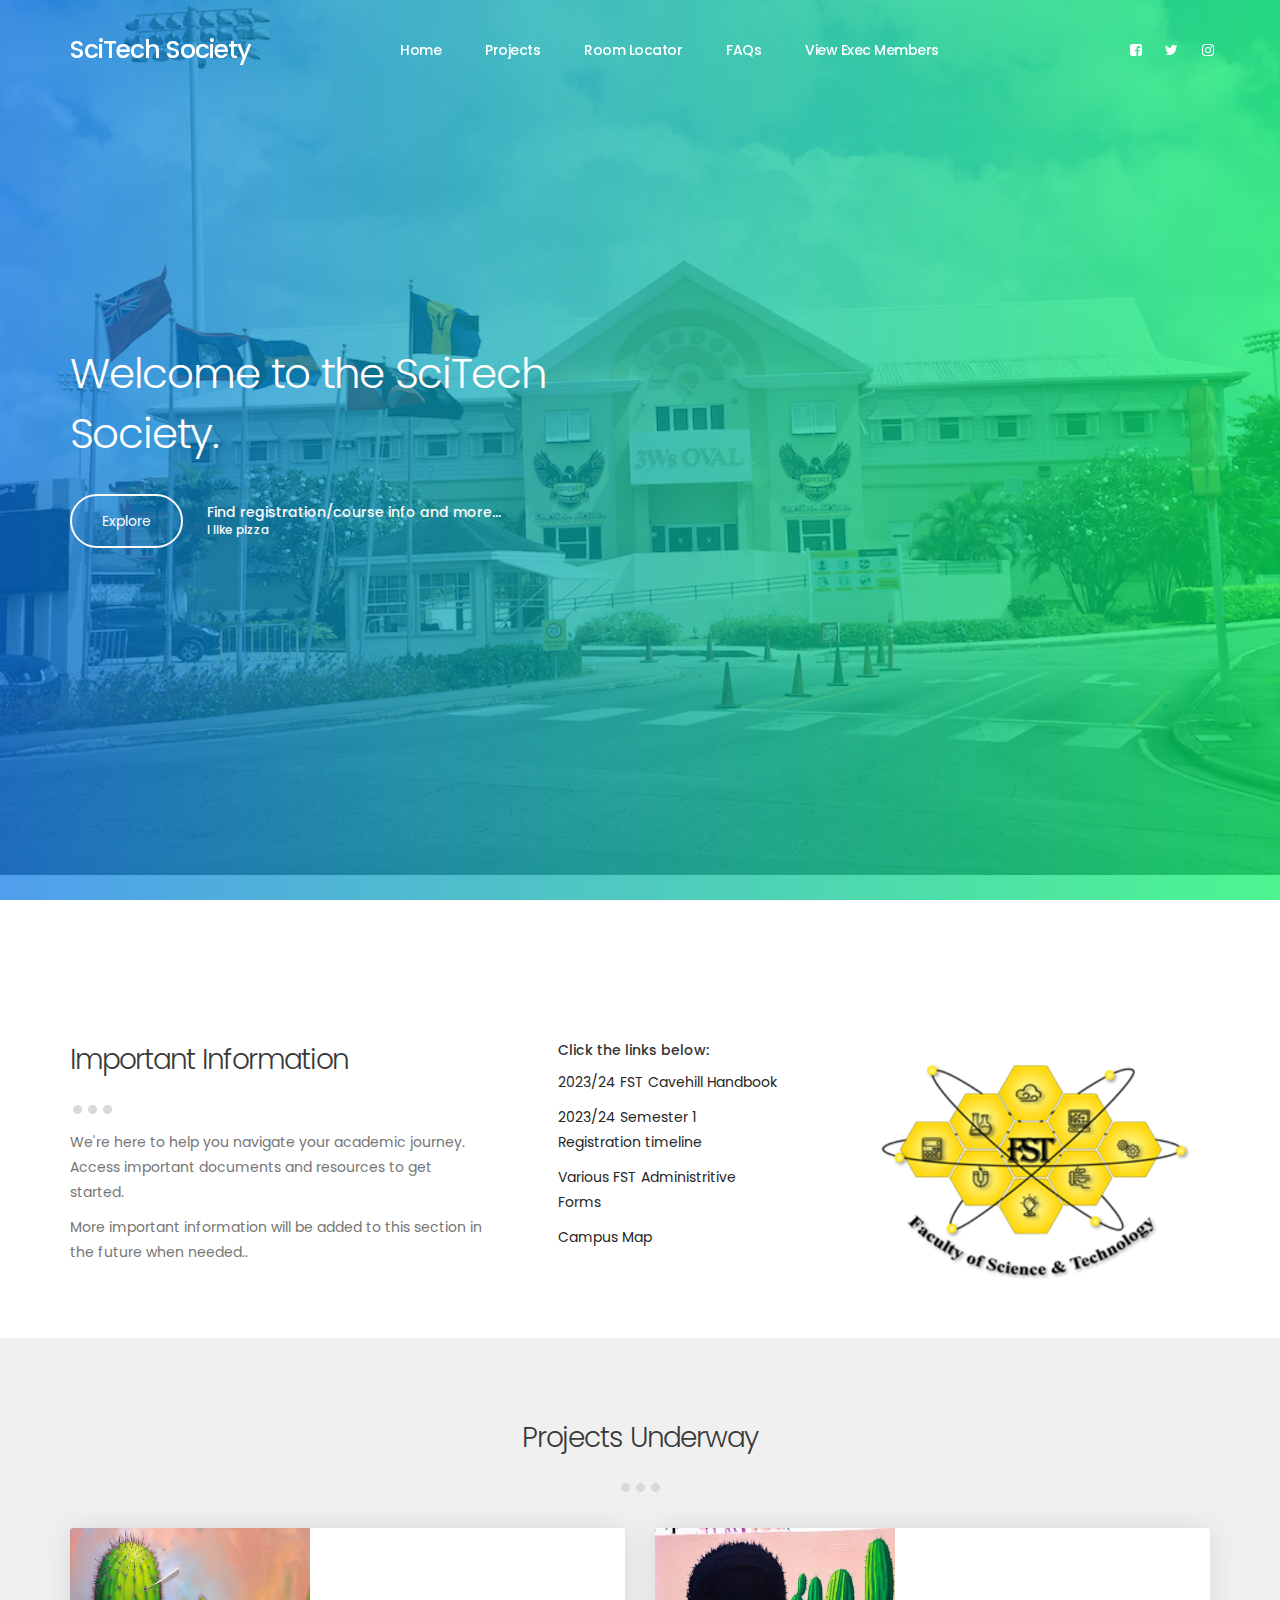
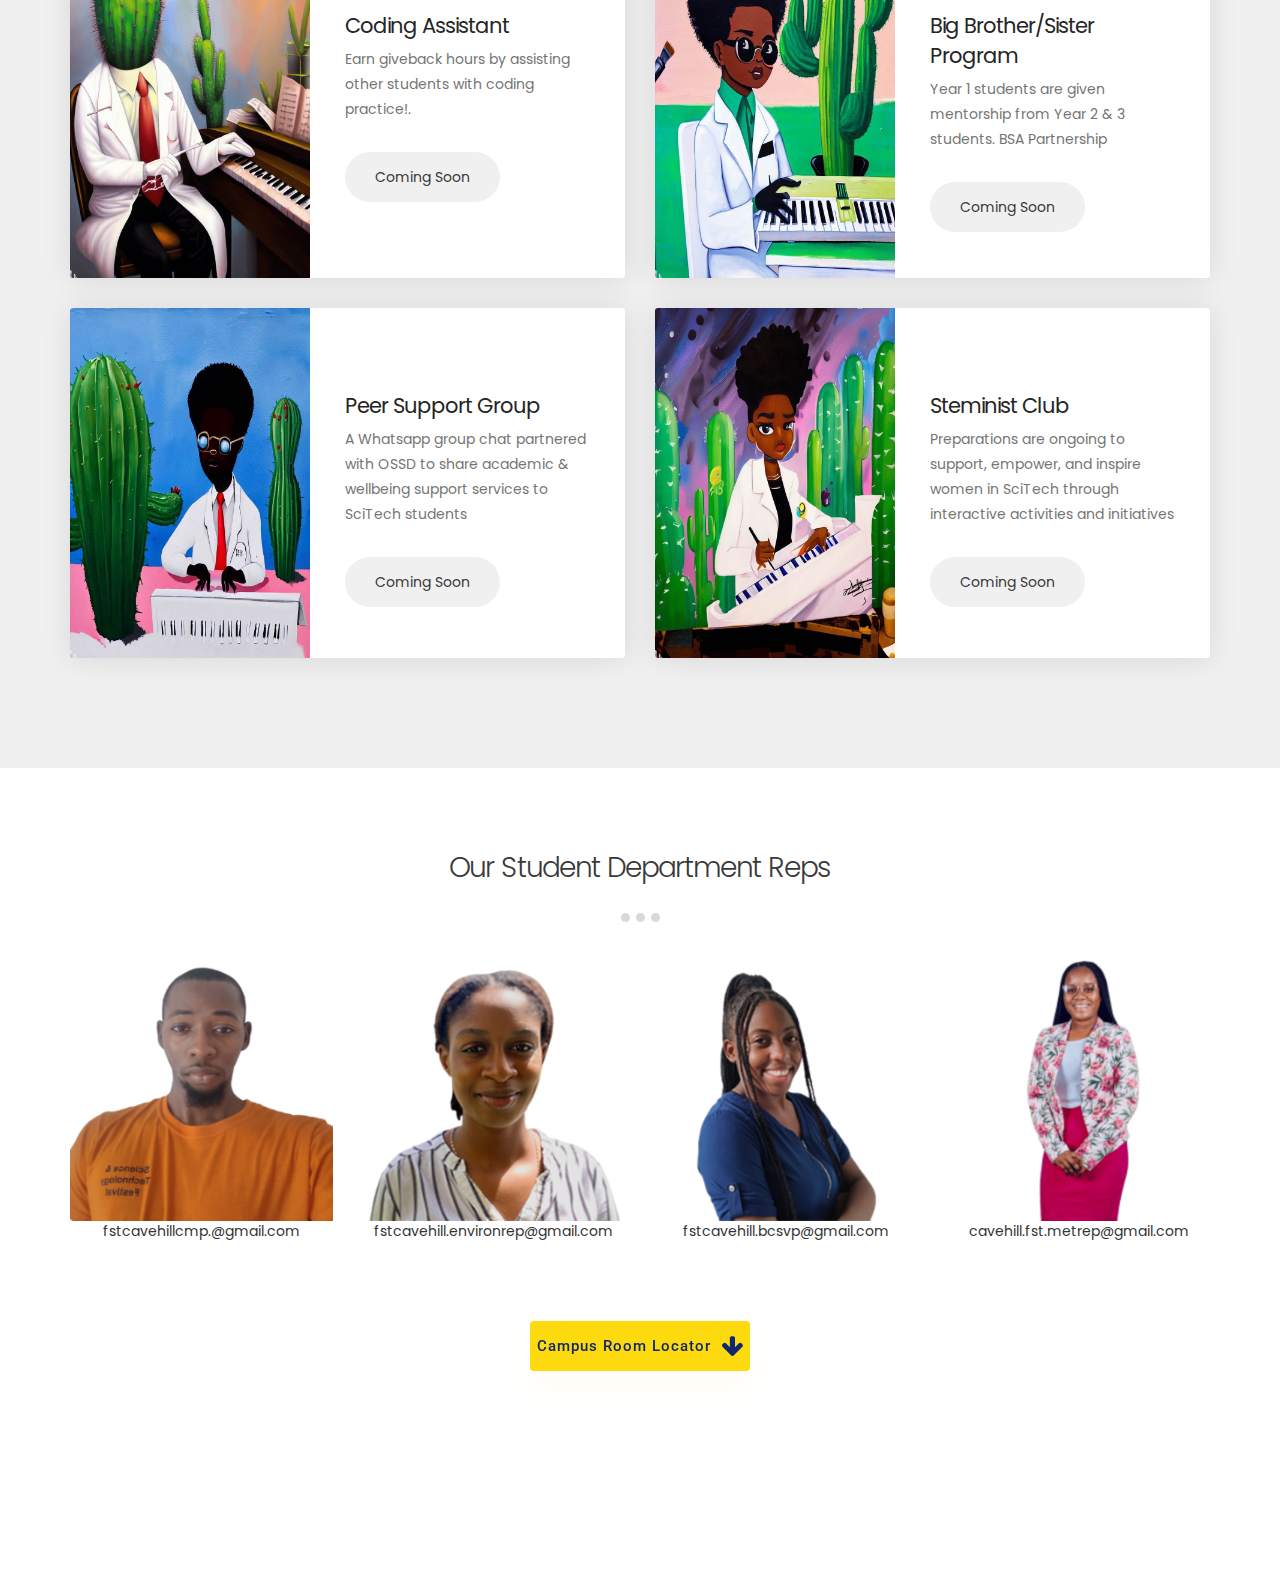
==== index.html @ c9477022 "Add files via upload" ====
<!DOCTYPE html>
<html lang="en">
<head>

     <title>SciTech Society CaveHill</title>

     <meta charset="UTF-8">
     <meta http-equiv="X-UA-Compatible" content="IE=Edge">
     <meta name="description" content="">
     <meta name="keywords" content="">
     <meta name="author" content="">
     <meta name="viewport" content="width=device-width, initial-scale=1, maximum-scale=1">

     <link rel="stylesheet" href="css/bootstrap.min.css">
     <link rel="stylesheet" href="css/magnific-popup.css">
     <link rel="stylesheet" href="css/font-awesome.min.css">

     <!-- MAIN CSS -->
     <link rel="stylesheet" href="css/templatemo-style.css">
     <link rel="stylesheet" href="css/dropDownList.css">

</head>
<body>

     <!-- MENU -->
     <section class="navbar custom-navbar navbar-fixed-top" role="navigation">
          <div class="container">

               <div class="navbar-header">
                    <button class="navbar-toggle" data-toggle="collapse" data-target=".navbar-collapse">
                         <span class="icon icon-bar"></span>
                         <span class="icon icon-bar"></span>
                         <span class="icon icon-bar"></span>
                    </button>

                    <!-- lOGO TEXT HERE -->
                    <a href="index.html" class="navbar-brand">SciTech Society</a>
               </div>

               <!-- MENU LINKS -->
               <div class="collapse navbar-collapse">
                    <ul class="nav navbar-nav navbar-nav-first">
                         <li><a href="#home" class="smoothScroll">Home</a></li>
                         <li><a href="#blog" class="smoothScroll">Projects</a></li>
                         <li><a href="#dropdown" class="smoothScroll">Room Locator</a></li>
                         <li><a href="FAQs.html" class="smoothScroll">FAQs</a></li>
                         <li><a href="meetTheTeam.html" class="smoothScroll">View Exec Members</a></li>

                    </ul>

                    <ul class="nav navbar-nav navbar-right">
                         <li><a href="https://m.facebook.com/uwicavehillfst/"><i class="fa fa-facebook-square"></i></a></li>
                         <li><a href="#"><i class="fa fa-twitter"></i></a></li>
                         <li><a href="https://www.instagram.com/fstcavehill/?hl=en"><i class="fa fa-instagram"></i></a></li>
                    </ul>
               </div>

          </div>
     </section>


     <!-- HOME -->
     <section id="home" data-stellar-background-ratio="0.5">
          <div class="overlay"></div>
          <div class="container">
               <div class="row">

                    <div class="col-md-6 col-sm-12">
                         <div class="home-info">
                              <h1>Welcome to the SciTech Society.</h1>
                              <a href="#about" class="btn section-btn smoothScroll">Explore</a>
                              <span>
                                   Find registration/course info and more...
                                   <small>I like pizza</small>
                              </span>
                         </div>
                    </div>

                    <div class="col-md-6 col-sm-12">
                         <div class="home-video">
                             <div class="embed-responsive embed-responsive-16by9">
                                 <iframe src="https://www.youtube.com/embed/O4qWwvHon-I" frameborder="0" allowfullscreen></iframe>
                             </div>
                         </div>
                     </div>
                    
               </div>
          </div>
     </section>


     <!-- ABOUT -->
     <section id="about" data-stellar-background-ratio="0.5">
          <div class="container">
               <div class="row">

                    <div class="col-md-5 col-sm-6">
                         <div class="about-info">
                              <div class="section-title">
                                   <h2>Important Information</h2>
                                   <span class="line-bar">...</span>
                              </div>
                              <p></p>
                              <p>We're here to help you navigate your academic journey. Access important documents and resources to get started.</p>
                              <p>More important information will be added to this section in the future when needed..</p>
                            
                         
                         </div>
                    </div>

                    <div class="col-md-3 col-sm-6">
                         <div class="about-info skill-thumb">
                              <strong>Click the links below:</strong>
                              <p><a href="https://www.cavehill.uwi.edu/fst/resources/students-handbooks/2023-2024-fst-undergraduate-students-handbook.aspx" target="_blank">2023/24 FST Cavehill Handbook</a></p>
                              <p><a href="https://www.cavehill.uwi.edu/chol/resources/continuing-students-registration-schedule-for-seme.aspx" target="_blank">2023/24 Semester 1 Registration timeline</a></p>
                              <p><a href="https://www.cavehill.uwi.edu/fst/students-central-hub/student-resources.aspx" target="_blank">Various FST Administritive Forms</a></p>                                        
                              <p><a href="https://www.cavehill.uwi.edu/about/resources/maps/cavehill-campus-map.aspx" target="_blank">Campus Map</a></p>
                         </div>
                    </div>
                    

                    <div class="col-md-4 col-sm-12">
                         <div class="about-image">
                              <img src="images/fst.png" class="img-responsive" alt="">
                         </div>
                    </div>
                    
               </div>
          </div>
     </section>


     <!-- BLOG -->
     <section id="blog" data-stellar-background-ratio="0.5">
          <div class="container">
               <div class="row">

                    <div class="col-md-12 col-sm-12">
                         <div class="section-title">
                              <h2>Projects Underway</h2>
                              <span class="line-bar">...</span>
                         </div>
                    </div>

                    <div class="col-md-6 col-sm-6">
                         <!-- BLOG THUMB -->
                         <div class="media blog-thumb">
                              <div class="media-object media-left">
                                   <a href="FAQs.html"><img src="images/Cactus1.jpeg" class="img-responsive" alt=""></a>
                              </div>
                              <div class="media-body blog-info">
                                   <!-- <small><i class="fa fa-clock-o"></i> December 22, 2017</small> -->
                                   <h3><a href="FAQs.html">Coding Assistant</a></h3>
                                   <p>Earn giveback hours by assisting other students with coding practice!.</p>
                                   <a href="FAQs.html" class="btn section-btn">Coming Soon</a>
                              </div>
                         </div>
                    </div>

                    <div class="col-md-6 col-sm-6">
                         <!-- BLOG THUMB -->
                         <div class="media blog-thumb">
                              <div class="media-object media-left">
                                   <a href="FAQs.html"><img src="images/Cactus2.jpeg" class="img-responsive" alt=""></a>
                              </div>
                              <div class="media-body blog-info">
                                   <h3><a href="FAQs.html">Big Brother/Sister Program</a></h3>
                                   <p>Year 1 students are given mentorship from Year 2 & 3 students. BSA Partnership</p>
                                   <a href="FAQs.html" class="btn section-btn">Coming Soon</a>
                              </div>
                         </div>
                    </div>

                    <div class="col-md-6 col-sm-6">
                         <!-- BLOG THUMB -->
                         <div class="media blog-thumb">
                              <div class="media-object media-left">
                                   <a href="FAQs.html"><img src="images/Cactus3.jpeg" class="img-responsive" alt=""></a>
                              </div>
                              <div class="media-body blog-info">
                                   <h3><a href="FAQs.html">Peer Support Group</a></h3>
                                   <p>A Whatsapp group chat partnered with OSSD to share academic & wellbeing support services to SciTech students </p>
                                   <a href="FAQs.html" class="btn section-btn">Coming Soon</a>
                              </div>
                         </div>
                    </div>

                    <div class="col-md-6 col-sm-6">
                         <!-- BLOG THUMB -->
                         <div class="media blog-thumb">
                              <div class="media-object media-left">
                                   <a href="FAQs.html"><img src="images/Cactus4.jpeg" class="img-responsive" alt=""></a>
                              </div>
                              <div class="media-body blog-info">
                                   <h3><a href="FAQs.html">Steminist Club</a></h3>
                                   <p>Preparations are ongoing to support, empower, and inspire women in SciTech through interactive activities and initiatives</p>
                                   <a href="FAQs.html" class="btn section-btn">Coming Soon</a>
                              </div>
                         </div>
                    </div>
                    
               </div>
          </div>
     </section>


     <!-- WORK -->
     <section id="work" data-stellar-background-ratio="0.5">
          <div class="container">
               <div class="row">

                    <div class="col-md-12 col-sm-12">
                         <div class="section-title">
                              <h2>Our Student Department Reps</h2>
                              <span class="line-bar">...</span>
                         </div>
                    </div>

                    <div class="col-md-3 col-sm-6">
                         <div class="work-thumb">
                              <a href="images/meetTheTeam/Isaiah.png" class="image-popup">
                                   <img src="images/meetTheTeam/Isaiah.png" class="img-responsive" alt="Work">

                                   <div class="work-info">
                                        <h3>CMP Rep</h3>
                                        <small>Isaiah Carrington</small>
                                   </div>
                              </a>
                              <span>fstcavehillcmp.@gmail.com</span>
                         </div>
                    </div>

                    <div class="col-md-3 col-sm-6">
                         <div class="work-thumb">
                              <a href="images/meetTheTeam/Benita.png" class="image-popup">
                                   <img src="images/meetTheTeam/Benita.png" class="img-responsive" alt="Work">

                                   <div class="work-info">
                                        <h3>CERMES</h3>
                                        <small>Benita Vital</small>
                                   </div>
                                   
                              </a>
                              <span>fstcavehill.environrep@gmail.com</span>
                         </div>
                    </div>

                    <div class="col-md-3 col-sm-6">
                         <div class="work-thumb">
                              <a href="images/meetTheTeam/Kerdijha.png" class="image-popup">
                                   <img src="images/meetTheTeam/Kerdijha.png" class="img-responsive" alt="Work">

                                   <div class="work-info">
                                        <h3>BCS Rep</h3>
                                        <small>Kerdijah Edwards</small>
                                   </div>
                                   
                              </a>
                              <span>fstcavehill.bcsvp@gmail.com</span>
                         </div>
                    </div>

                    <div class="col-md-3 col-sm-6">
                         <div class="work-thumb">
                              <a href="images/meetTheTeam/Dorain.png" class="image-popup">
                                   <img src="images/meetTheTeam/Dorain.png" class="img-responsive" alt="Work">

                                   <div class="work-info">
                                        <h3>CIMH Rep</h3>
                                        <small>Dorain Clarke</small>
                                   </div>
                              </a>
                              <span>cavehill.fst.metrep@gmail.com</span>
                         </div>
                    </div>

               </div>
          </div>
     </section>

     <div class="dropDownContainer">
          <div class="sec-center">
            <input class="dropdown" type="checkbox" id="dropdown" name="dropdown" />
            <!-- <label class="for-dropdown" for="dropdown">Dropdown Menu <i class="uil uil-arrow-down"></i></label> -->
            <label class="for-dropdown" for="dropdown">Campus Room Locator <i class="uil fa fa-arrow-down"></i></label>
        
               <div class="section-dropdown">
               
                    <input class="dropdown-sub" type="checkbox" id="dropdown-sub" name="dropdown-sub" />
                    <label class="for-dropdown-sub" for="dropdown-sub">Labs <i class="uil fa fa-plus"></i></label>
                    <div class="section-dropdown-sub">
                         <a href="https://youtu.be/TD5AYKSobm4?si=eqog6AyAm_74hSfk&t=74 "target="_blank">BioOrg Chem Lab</a>
                         <a href="https://youtu.be/WOrym_QCZGM?si=wS9Y0-zPVLHScINL "target="_blank">Com Lab 6</a>
                         <a href="https://www.youtube.com/shorts/qBRFYOrAg68" target="_blank" >CSL 1</a>
                         <a href="https://www.youtube.com/shorts/ls9TXGf3C6w" target="_blank" >CSL 2</a>
                         <a href="https://youtu.be/GKrqBzCLKk8?si=WbK-ADv6CaSpjUPD "target="_blank">Distributed Systems Lab </a>
                         <a href="https://youtu.be/p54EZ98etJo?si=eeWUHpxaW121LmKo&t=37 "target="_blank">Electronics Workshop </a>
                         <a href="https://youtu.be/hX7AMMnuMxs?si=T9Y_XMAA7lZCmuJD&t=64 "target="_blank">Fermentation Lab </a>
                         <a href="https://youtu.be/TD5AYKSobm4?si=5gKWtcLsOlw8qLq5 "target="_blank">Microscopy Lab</a>
                         <a href="https://youtu.be/hX7AMMnuMxs?si=T9Y_XMAA7lZCmuJD&t=85 "target="_blank">Preparation Lab </a>
                         <a href="https://youtu.be/p54EZ98etJo?si=eeWUHpxaW121LmKo&t=50 "target="_blank">Renewable Energy Lab </a>
                         <a href="https://youtu.be/TD5AYKSobm4?si=5gKWtcLsOlw8qLq5 "target="_blank">Tissue Culture Lab</a>

                    </div>
               
                    <input class="dropdown-sub" type="checkbox" id="dropdown-sub2" name="dropdown-sub2" />
                    <label class="for-dropdown-sub" for="dropdown-sub2">Lecture Offices<i class="uil fa fa-plus"></i></label>
                    <div class="section-dropdown-sub">
                         <a href="https://youtu.be/GKrqBzCLKk8?si=WbK-ADv6CaSpjUPD&t=47 "target="_blank">Dr. A. Als </a>
                         <a href="https://youtu.be/GKrqBzCLKk8?si=WbK-ADv6CaSpjUPD&t=39 "target="_blank">Mrs T.King-Inniss </a>
                         <a href="https://youtu.be/GKrqBzCLKk8?si=WbK-ADv6CaSpjUPD&t=61 "target="_blank">Dr. T. Edward </a>
                         <a href="https://youtu.be/GKrqBzCLKk8?si=WbK-ADv6CaSpjUPD&t=68 "target="_blank">Dr. H. Thompson </a>
                         <a href="https://youtu.be/GKrqBzCLKk8?si=WbK-ADv6CaSpjUPD&t=68 "target="_blank">Dr. Dwaine Clarke</a>
                         <a href="https://youtu.be/3YR7Itpq0a0?si=ukw2eW6YxEz1uA7t&t=64 "target="_blank">Dr. M. Gittens </a>
                         <a href="https://youtu.be/3YR7Itpq0a0?si=YQikuXcOtMCgp8VS&t=83 "target="_blank">Dr. B. Sing</a>
                         <a href="https://youtu.be/p54EZ98etJo?si=ibs2TQAuJXuX2df6 "target="_blank">Dr. P. Chami</a>
                         <a href="https://youtu.be/3YR7Itpq0a0?si=_O4bVyNCxClLAt1Z&t=80 "target="_blank">Dr. C Gittens</a>
                         <a href="https://youtu.be/3YR7Itpq0a0?si=750Y-0Sr-3lL1xx6&t=72 "target="_blank">Dr. J. Chalery</a>
                         <a href="https://youtu.be/iSLnPoAm15Y?si=FhqNQu4uGrcfwrvr "target="_blank">Dr. F. Lopez</a>
                         <a href="https://youtu.be/iSLnPoAm15Y?si=FhqNQu4uGrcfwrvr&t=19 "target="_blank">Dr. C. Allen</a>
                         <a href="https://youtu.be/iSLnPoAm15Y?si=FhqNQu4uGrcfwrvr&t=30 "target="_blank">Dr. S. Popuri</a>
                         <a href="https://youtu.be/UKG0Bb2JmO8?si=TZT5cB3j1XF38eXQ "target="_blank">Dr. J. Badenock </a>
                         <a href="https://youtu.be/UKG0Bb2JmO8?si=TZT5cB3j1XF38eXQ&t=18 "target="_blank">Dr. A. Williams </a>
                         <a href="https://youtu.be/UKG0Bb2JmO8?si=TZT5cB3j1XF38eXQ&t=20 "target="_blank">Dr. L. Garner-O'Neale </a>
                         <a href="https://youtu.be/h8JoJ18iVYg?si=ptr36HSuN__tpTDf&t=22 "target="_blank">Dr. P. Walcott </a>
                         <a href="https://youtu.be/h8JoJ18iVYg?si=ptr36HSuN__tpTDf&t=45 "target="_blank">Dr. C. Depadine </a>
                         <a href="https://youtu.be/TD5AYKSobm4?si=RyQHOZx6MIqocB6K&t=49 "target="_blank">Dr. T. Scantlebury-Manning </a>
                         <a href="https://youtu.be/hX7AMMnuMxs?si=T9Y_XMAA7lZCmuJD&t=125 "target="_blank">Dr. Y. Valles </a>
                         <a href="https://youtu.be/hX7AMMnuMxs?si=T9Y_XMAA7lZCmuJD&t=106 "target="_blank">Dr. Bidyut Mohapatra </a>
                         <a href="https://youtu.be/hX7AMMnuMxs?si=T9Y_XMAA7lZCmuJD&t=57 "target="_blank">Dr. Shane Austin </a>
                         <a href="https://youtu.be/hX7AMMnuMxs?si=T9Y_XMAA7lZCmuJD "target="_blank">Dr. Henri Valles </a>
                         <a href="https://youtu.be/TD5AYKSobm4?si=eqog6AyAm_74hSfk&t=94 "target="_blank">Dr. Darren Brown</a>
                         <a href="https://youtu.be/hX7AMMnuMxs?si=T9Y_XMAA7lZCmuJD&t=118 "target="_blank">Dr. Angela T. Alleyne</a>
                         <a href="https://youtu.be/3YR7Itpq0a0?si=6z9CHShsNjICWr6Q&t=41 "target="_blank">Prof J. Chillumuntala </a>
                         <a href="https://youtu.be/p54EZ98etJo?si=ibs2TQAuJXuX2df6&t=17 "target="_blank">Prof. T. S. Ray</a>
                         <a href="https://youtu.be/GKrqBzCLKk8?si=WbK-ADv6CaSpjUPD&t=54 "target="_blank">Prof. S. Mahdi </a>
                         <a href="https://youtu.be/TD5AYKSobm4?si=eqog6AyAm_74hSfk&t=106 "target="_blank">Juilia Horrocks</a>
                    </div>

                    <input class="dropdown-sub" type="checkbox" id="dropdown-sub3" name="dropdown-sub3" />
                    <label class="for-dropdown-sub" for="dropdown-sub3">Lecture Rooms<i class="uil fa fa-plus"></i></label>
                    <div class="section-dropdown-sub">
                         <a href="https://youtube.com/shorts/wULy_CgMaJc?si=hTPc_lf_OgJ5wZ8u" target="_blank" >ALT</a>
                         <a href="https://youtu.be/GnsVk2LvhJg?si=0GwiZHVEZuEsXx1W&t=87 "target="_blank">LR 1 </a>
                         <a href="https://youtu.be/GnsVk2LvhJg?si=0GwiZHVEZuEsXx1W&t=87 "target="_blank">LR 2 </a>
                         <a href="https://youtu.be/GnsVk2LvhJg?si=sApPX7zHdSuqI8Sg "target="_blank">LR 3 </a>
                         <a href="https://youtu.be/GnsVk2LvhJg?si=sApPX7zHdSuqI8Sg&t=25 "target="_blank">LR 4 </a>
                         <a href="https://youtu.be/CPCc8WbIA8Q?si=Pnz13R86a0MqtbTC&t=66 "target="_blank">LR 6 </a>
                         <a href="https://youtu.be/CPCc8WbIA8Q?si=30_261xqGpYBRBGG&t=78 "target="_blank">LR 7 </a>
                         <a href="https://youtu.be/CPCc8WbIA8Q?si=BXdGN4j9Lm_A_21f&t=88 "target="_blank">LR 8 </a>
                         <a href="https://youtu.be/CPCc8WbIA8Q?si=BXdGN4j9Lm_A_21f&t=98 "target="_blank">LR 9 </a>
                         <a href="https://youtu.be/CPCc8WbIA8Q?si=PoYj_IwFM_Qv1pta&t=109 "target="_blank">LR 10 </a>
                         <a href="https://youtu.be/7iCd37rOfbU?si=7C2nBlCh8KJoG-_F&t=16 "target="_blank">LR 12 </a>
                         <a href="https://youtu.be/CPCc8WbIA8Q?si=H829VHWpxt0ou-b3&t=21 "target="_blank">LR 13 </a>
                         <a href="https://youtu.be/CPCc8WbIA8Q?si=V54gtyYKEjHvHdFf "target="_blank">LR 14 </a>
                         <a href="https://youtu.be/7iCd37rOfbU?si=2vSpxWXhA93A0QZy&t=22 "target="_blank">TSR 7 </a>
                         <a href="https://youtu.be/7iCd37rOfbU?si=2vSpxWXhA93A0QZy&t=22 "target="_blank">TSR 8 </a>
                         <a href="https://youtu.be/WOrym_QCZGM?si=svFZPljTt2xkuM_j&t=32 "target="_blank">TSR 10 </a>
                         <a href="https://youtu.be/WOrym_QCZGM?si=svFZPljTt2xkuM_j&t=32 "target="_blank">TSR 11 </a>
                         <a href="https://youtu.be/CPCc8WbIA8Q?si=qHSN0zLrYr8s1Z7B&t=27 "target="_blank">TSR 12 </a>
                         <a href="https://youtu.be/UKG0Bb2JmO8?si=nvwEE2BiHOP_-Vty&t=34 "target="_blank">Seminar Room</a>
                         <a href="https://youtu.be/GnsVk2LvhJg?si=0GwiZHVEZuEsXx1W&t=38 "target="_blank">Seminar Room 1 </a>
                         <a href="https://youtu.be/GnsVk2LvhJg?si=0GwiZHVEZuEsXx1W&t=65 "target="_blank">Seminar Room 2 </a>
                         <a href="https://youtu.be/GnsVk2LvhJg?si=0GwiZHVEZuEsXx1W&t=65 "target="_blank">Seminar Room 3 </a>
                         <a href="https://www.youtube.com/shorts/iPZ5iBW_AEA" target="_blank" >SLT</a>
                    </div>

                    <input class="dropdown-sub" type="checkbox" id="dropdown-sub4" name="dropdown-sub4" />
                    <label class="for-dropdown-sub" for="dropdown-sub4">Mystery Rooms<i class="uil fa fa-plus"></i></label>
                    <div class="section-dropdown-sub">
                         <a href="https://youtu.be/TD5AYKSobm4?si=eqog6AyAm_74hSfk&t=82">BCS Office</a>
                         <a href="https://youtu.be/ZsnIqoVJ0Zc?si=Qy_r12j9jO1vNIuq&t=48" target="_blank">CMP Staff/ Graduate Reading Room</a>
                         <a href="https://youtu.be/hX7AMMnuMxs?si=T9Y_XMAA7lZCmuJD&t=80 "target="_blank">BCS Reading Room</a>
                         <a href="https://youtu.be/iSLnPoAm15Y?si=FhqNQu4uGrcfwrvr&t=48 "target="_blank">Chemical Store Room </a>
                         <a href="https://youtu.be/iSLnPoAm15Y?si=FhqNQu4uGrcfwrvr&t=58 "target="_blank">Apparatus Store Room </a>
                         <a href="https://youtu.be/TD5AYKSobm4?si=eqog6AyAm_74hSfk&t=62 "target="_blank">Demonstration Room</a>
                         <a href="https://youtu.be/TD5AYKSobm4?si=eqog6AyAm_74hSfk&t=115 "target="_blank">Sterile Room </a>
                         <a href="https://youtu.be/hX7AMMnuMxs?si=T9Y_XMAA7lZCmuJD&t=72 "target="_blank">Instrument Room </a>
                         <a href="https://youtu.be/h8JoJ18iVYg?si=ptr36HSuN__tpTDf&t=53 "target="_blank">Postgraduate Room 1</a>
                         <a href="https://youtu.be/3YR7Itpq0a0?si=iADI4LBbWgjO7BAs&t=53 "target="_blank">Postgraduate Room 2</a>
                         <a href="https://youtu.be/h8JoJ18iVYg?si=ptr36HSuN__tpTDf "target="_blank">Postgraduate Room 3</a>
                         <a href="https://youtu.be/p54EZ98etJo?si=ibs2TQAuJXuX2df6&t=25 "target="_blank">Pure&Applied Sciences Office</a>
                    </div>
               
                    <a href="https://www.cavehill.uwi.edu/about/resources/maps/cavehill-campus-map.aspx" target="_blank">Campus Map <i class="uil fa fa-map-signs"></i></a>
               </div>
          </div>
        </div>

     <!-- SCRIPTS -->
     <script src="js/jquery.js"></script>
     <script src="js/bootstrap.min.js"></script>
     <script src="js/jquery.stellar.min.js"></script>
     <script src="js/jquery.magnific-popup.min.js"></script>
     <script src="js/smoothscroll.js"></script>
     <script src="js/custom.js"></script>
     <script src="js/dropDownMenu.js"></script>

</body>
</html>

<!-- https://fstblackbird.github.io/Website/SciTechWeb/index.html -->
---- css/templatemo-style.css ----
/*

Hydro Template 

http://www.templatemo.com/tm-509-hydro

*/  
  @import url('https://fonts.googleapis.com/css?family=Poppins:400,500,600');

  body {
    background: #ffffff;
    font-family: 'Poppins', sans-serif;
    overflow-x: hidden;
  }


  /*---------------------------------------
     TYPOGRAPHY              
  -----------------------------------------*/

  h1,h2,h3,h4,h5,h6 {
    font-weight: 300;
    line-height: inherit;
    letter-spacing: -1px;
  }

  h1 {
    color: #292929;
    font-size: 3em;
    margin-bottom: 30px;
  }

  h2 {
    color: #393939;
    font-size: 2em;
  }

  h3 {
    color: #505050;
    font-size: 1.5em;
    font-weight: 500;
    margin-bottom: 0;
  }

  h4 {
    color: #696969;
    font-size: 18px;
    line-height: normal;
  }

  p {
    color: #757575;
    font-size: 14px;
    font-weight: normal;
    line-height: 25px;
  }

  strong {
    font-weight: 500;
  }


  /*---------------------------------------
     GENERAL               
  -----------------------------------------*/

  * {
    -webkit-box-sizing: border-box;
    -moz-box-sizing: border-box;
    box-sizing: border-box;
  }

  *:before,
  *:after {
    -webkit-box-sizing: border-box;
    -moz-box-sizing: border-box;
    box-sizing: border-box;
  }

  a {
    color: #252525;
    font-weight: normal;
    -webkit-transition: 0.5s;
    transition: 0.5s;
    text-decoration: none !important;
  }

  a:hover, a:active, a:focus {
    color: #fcc200 ;
    outline: none;
  }

  .section-title {
    margin-bottom: 60px;
  }

  .section-title h2 {
    margin-top: 0;
    margin-bottom: 10px;
    /* line-height: 0; */
  }

  .section-title .line-bar {
    color: #d9d9d9;
    display: block;
    font-size: 5em;
    line-height: 0;
  }

  .section-btn {
    background: #fcc200 ;
    border: 0;
    border-radius: 100px;
    color: #ffffff;
    cursor: pointer;
    font-size: inherit;
    font-weight: normal;
    padding: 15px 30px;
    -webkit-transition: 0.5s;
    transition: 0.5s;
  }

  .section-btn:hover,
  .section-btn:focus {
    background: #00F260;  /* fallback for old browsers */
    background: -webkit-linear-gradient(to right, #0575E6, #00F260);  /* Chrome 10-25, Safari 5.1-6 */
    background: linear-gradient(to right, #0575E6, #00F260); /* W3C, IE 10+/ Edge, Firefox 16+, Chrome 26+, Opera 12+, Safari 7+ */
    border-color: transparent;
    color: #393939;
  }

  .overlay {
    background: #00F260;  /* fallback for old browsers */
    background: -webkit-linear-gradient(to right, #0575E6, #00F260);  /* Chrome 10-25, Safari 5.1-6 */
    background: linear-gradient(to right, #0575E6, #00F260); /* W3C, IE 10+/ Edge, Firefox 16+, Chrome 26+, Opera 12+, Safari 7+ */
    opacity: 0.7;
    position: absolute;
    width: 100%;
    height: 100%;
    top: 0;
    right: 0;
    left: 0;
  }

  section {
    padding-top: 80px;
    padding-bottom: 80px;
    text-align: center;
  }


  /*---------------------------------------
       PRE LOADER              
  -----------------------------------------*/

  .preloader {
    position: fixed;
    top: 0;
    left: 0;
    width: 100%;
    height: 100%;
    z-index: 99999;
    display: flex;
    flex-flow: row nowrap;
    justify-content: center;
    align-items: center;
    background: none repeat scroll 0 0 #ffffff;
  }

  .spinner {
    border: 1px solid transparent;
    border-radius: 3px;
    position: relative;
  }

  .spinner:before {
    content: '';
    box-sizing: border-box;
    position: absolute;
    top: 50%;
    left: 50%;
    width: 45px;
    height: 45px;
    margin-top: -10px;
    margin-left: -10px;
    border-radius: 50%;
    border: 1px solid #575757;
    border-top-color: #ffffff;
    animation: spinner .9s linear infinite;
  }

  @-webkit-@keyframes spinner {
    to {transform: rotate(360deg);}
  }

  @keyframes spinner {
    to {transform: rotate(360deg);}
  }


  /*---------------------------------------
      MENU              
  -----------------------------------------*/

  .custom-navbar {
    border: none;
    margin-bottom: 0;
    padding: 25px 0;
  }

  .custom-navbar .navbar-brand {
    color: #ffffff;
    font-size: 25px;
    font-weight: 500;
    letter-spacing: -1px;
  }

  .top-nav-collapse {
    background: #ffffff;
  }

  .custom-navbar .navbar-nav.navbar-nav-first {
    margin-left: 8em;
  }

  .custom-navbar .navbar-nav.navbar-right li a {
    padding-right: 12px;
    padding-left: 12px;
  }

  .custom-navbar .section-btn {
    padding: 15px;
    margin-left: 2em;
  }

  .custom-navbar .section-btn:hover {
    background: #000000;  /* fallback for old browsers */
    background: -webkit-linear-gradient(to right, #434343, #000000);  /* Chrome 10-25, Safari 5.1-6 */
    background: linear-gradient(to right, #434343, #000000); /* W3C, IE 10+/ Edge, Firefox 16+, Chrome 26+, Opera 12+, Safari 7+ */
  }

  .custom-navbar .section-btn a {
    padding: 0;
  }

  .custom-navbar .nav .section-btn a:hover {
    color: #ffffff;
  }

  .custom-navbar .nav li a {
    font-size: 14px;
    font-weight: 500;
    color: #ffffff;
    letter-spacing: -0.5px;
    padding-right: 22px;
    padding-left: 22px;
  }

  .custom-navbar .nav li a:hover {
    background: transparent;
    color: #fcc200 ;
  }

  .custom-navbar .navbar-nav > li > a:hover,
  .custom-navbar .navbar-nav > li > a:focus {
    background-color: transparent;
  }

  .custom-navbar .nav li.active > a {
    background-color: transparent;
    color: #fcc200 ;
  }

  .custom-navbar .navbar-toggle {
    border: none;
    padding-top: 10px;
  }

  .custom-navbar .navbar-toggle {
    background-color: transparent;
  }

  .custom-navbar .navbar-toggle .icon-bar {
    background: #252525;
    border-color: transparent;
  }

  @media(min-width:768px) {
    .custom-navbar {
      border-bottom: 0;
      background: 0 0; 
    }

    .custom-navbar.top-nav-collapse {
      background: #ffffff;
      -webkit-box-shadow: 0 1px 30px rgba(0, 0, 0, 0.1);
      -moz-box-shadow: 0 1px 30px rgba(0, 0, 0, 0.1);
      box-shadow: 0 1px 30px rgba(0, 0, 0, 0.1);
      padding: 12px 0;
    }

    .top-nav-collapse .navbar-brand {
      color: #252525;
    }

    .top-nav-collapse .nav li a {
      color: #575757;
    }

    .top-nav-collapse .nav .section-btn a {
      color: #ffffff;
    }
  }



  /*---------------------------------------
      HOME              
  -----------------------------------------*/

  #home {
    background: url('../images/uwi.jpg') no-repeat center center;
    background-size: cover;
    vertical-align: middle;
    display: -webkit-box;
    display: -webkit-flex;
    display: -ms-flexbox;
    display: flex;
    -webkit-box-align: center;
    -webkit-align-items: center;
    -ms-flex-align: center;
    align-items: center;
    min-height: 100vh;
    position: relative;
    overflow: hidden;
    padding-top: 10em;
    text-align: left;
  }

  #home h1 {
    color: #ffffff;
  }

  .home-info .section-btn {
    background: transparent;
    border: 2px solid #f9f9f9;
    color: #f9f9f9;
  }

  .home-info .section-btn:hover,
  .home-info .section-btn:focus {
    background: #fcc200 ;
    border-color: transparent;
    color: #ffffff;
  }

  .home-info span {
    display: inline-block;
    vertical-align: middle;
    color: #f9f9f9;
    font-weight: 500;
    margin-left: 20px; 
  }

  .home-info span small {
    display: block;
  }



  /*---------------------------------------
      ABOUT              
  -----------------------------------------*/

  #about {
    text-align: left;
    padding-bottom: 0;
  }

  #about .about-info:first-child {
    margin-right: 40px;
  }

  .about-info .section-title {
    margin: 40px 0 40px 0;
  }

  .about-info {
    margin-top: 60px;
  }

  .skill-thumb strong {
    display: inline-block;
    margin-bottom: 10px;
  }

  .skill-thumb .progress {
    background: #ffffff;
    border-radius: 5px;
    box-shadow: none;
    height: 3px;
    margin-bottom: 25px;
  }

  .skill-thumb .progress-bar {
    background: #1f1f1f;
    box-shadow: none;
  }



  /*---------------------------------------
      WORK             
  -----------------------------------------*/

  .work-info img {
    width: 100%;
    border-radius: 100%;
  }

  #work .work-thumb {
    overflow: hidden;
    position: relative;
    cursor: pointer;
    border-radius: 3px;
  }

  .work-thumb .work-info {
    position: absolute;
    top: 0px;
    left: 0px;
    right: 0px;
    bottom: 0px;
    display: flex;
    align-items: center;
    justify-content: center;
    flex-direction: column;
    text-align: center;
  }

  .work-thumb .work-info:after {
    position: absolute;
    top: 0px;
    left: 0px;
    right: 0px;
    bottom: 0px;
    content: "";
    background: #fcc200 ;
    opacity: 0;
    transition: 0.5s;
  }

  .work-thumb .work-info:hover::after {
    opacity: 0.9;
  }

  .work-thumb .work-info h3,
  .work-thumb .work-info small {
    transform: translateY(100%);
    opacity: 0;
    display: block;
    transition: 0.5s 0.2s;
    color: #ffffff;
    z-index: 2;
    position: relative;
  }

  .work-thumb .work-info small {
    color: #d9d9d9;
    text-transform: uppercase;
    font-size: 12px;
    font-weight: 500;
    letter-spacing: 1px;
    margin-top: 3px;
  }

  .work-thumb:hover .work-info h3,
  .work-thumb:hover .work-info small {
    transform: translateY(0px);
    opacity: 1;
  }



  /*---------------------------------------
      BLOG             
  -----------------------------------------*/

  #blog {
    background: #f0f0f0;
  }

  #blog-header,
  #blog-detail {
    text-align: left;
  }

  #blog-header {
    background: url('../images/uwi2.jpg') no-repeat center center;
    background-size: cover;
    display: -webkit-box;
    display: -webkit-flex;
    display: -ms-flexbox;
    display: flex;
    -webkit-box-align: center;
    -webkit-align-items: center;
    -ms-flex-align: center;
    align-items: center;
    height: 65vh;
    color: #ffffff;
    position: relative;
    padding-top: 12em;
  }

  #blog-header h2 {
    color: #ffffff;
  }

  .blog-thumb {
    background: #ffffff;
    -webkit-box-shadow: 0 1px 30px rgba(0, 0, 0, 0.1);
    -moz-box-shadow: 0 1px 30px rgba(0, 0, 0, 0.1);
    box-shadow: 0 1px 30px rgba(0, 0, 0, 0.1);
    border-radius: 3px;
    text-align: left;
    margin-bottom: 30px;
    height: 350px;
  }

  .media.blog-thumb .media-left {
    width: 45%;
  }

  .blog-thumb small {
    color: #fcc200 ;
    font-weight: 500;
    display: block;
  }

  .blog-thumb small .fa {
    margin-right: 5px;
  }

  .blog-thumb h4 {
    margin-top: 2px;
    margin-bottom: 0px;
  }

  #blog-detail h2 {
    padding: 25px 0 10px 0;
  }

  .blog-info {
    padding: 75px 25px;
  }

  .blog-info h3 {
    margin: 0;
    padding: 8px 0 6px 0;
    text-transform: capitalize;
  }

  .blog-info .section-btn {
    background: #f0f0f0;
    color: #393939;
    margin-top: 20px;
  }

  .blog-info .section-btn:hover {
    background: #00F260;  /* fallback for old browsers */
    background: -webkit-linear-gradient(to right, #0575E6, #00F260);  /* Chrome 10-25, Safari 5.1-6 */
    background: linear-gradient(to right, #0575E6, #00F260); /* W3C, IE 10+/ Edge, Firefox 16+, Chrome 26+, Opera 12+, Safari 7+ */
    color: #ffffff;
  }

  .blog-thumb ul {
    margin: 32px 12px 22px 0px;
  }

  .blog-thumb ul li {
    list-style: square;
    font-weight: normal;
    padding: 4px 12px 4px 0px;
  }

  .blog-social-share {
    text-align: center;
    padding-top: 22px;
  }

  .blog-social-share .btn {
    border-radius: 100px;
    border: none;
    font-size: 10px;
    letter-spacing: 0.5px;
    text-transform: uppercase;
    margin: 20px 6px;
    padding: 10px 16px;
  }

  .blog-social-share .btn-primary {
    background: #3b5998;
  }

  .blog-social-share .btn-success {
    background: #1da1f2;
  }

  .blog-social-share .btn-danger {
    background: #dd4b39;
  }

  .blog-social-share a .fa {
    padding-right: 4px;
  }

  .blog-ads {
    background: #f9f9f9;
    border-right: 4px solid #2b2b2b;
    padding: 42px;
    text-align: center;
    margin: 26px 0 26px 0;
  }

  .blog-ads h4 {
    font-size: 18px;
  }



  /*---------------------------------------
      CONTACTS             
  -----------------------------------------*/

  #contact {
    background: #00F260;  /* fallback for old browsers */
    background: -webkit-linear-gradient(to right, #0575E6, #00F260);  /* Chrome 10-25, Safari 5.1-6 */
    background: linear-gradient(to right, #0575E6, #00F260); /* W3C, IE 10+/ Edge, Firefox 16+, Chrome 26+, Opera 12+, Safari 7+ */
  }

  #contact .section-title h2 {
    color: #ffffff;
  }

  .google-map {
    border-radius: 100%;
    width: 300px;
    height: 300px;
    overflow: hidden;
    margin: 0 auto;
  }

  .google-map iframe {
    border: 0;
    width: 300px;
    height: 300px;
  }

  #contact .form-control {
    border: 0;
    border-radius: 5px;
    box-shadow: none;
    color: rgba(20,20,20,0.5);
    font-size: 14px;
    font-weight: normal;
    margin-bottom: 15px;
    padding-left: 8px;
  }

  #contact input,
  #contact select {
    height: 55px;
  }

  #contact select {
    color: rgba(20,20,20,0.5);
  }

  #contact input[type='submit'] {
    background: #fcc200 ;
    border-radius: 100px;
    color: #ffffff;
    font-weight: 500;
  }



  /*---------------------------------------
     FOOTER              
  -----------------------------------------*/

  footer {
    background: #000000;  /* fallback for old browsers */
    background: -webkit-linear-gradient(to right, #434343, #000000);  /* Chrome 10-25, Safari 5.1-6 */
    background: linear-gradient(to right, #434343, #000000); /* W3C, IE 10+/ Edge, Firefox 16+, Chrome 26+, Opera 12+, Safari 7+ */
    position: relative;
    padding-top: 80px;
    padding-bottom: 60px;
  }

  footer h2 {
    color: #ffffff;
  }

  .footer-link {
    margin: 0;
    padding: 0;
  }

  .footer-link li {
    display: block;
    list-style: none;
    margin: 5px 10px 5px 0;
  }

  footer p,
  footer span,
  .footer-link li a {
    color: #d9d9d9;
  }

  .copyright-text p,
  .footer-bottom .phone-contact p {
    font-size: 14px;
  }

  .footer-info p {
    margin-right: 4em;
  }

  .footer-bottom {
    border-top: 1px solid rgba(255,255,255,0.1);
    margin-top: 5em;
    padding-top: 3em;
  }

  .footer-bottom .phone-contact,
  .footer-bottom .social-icon {
    display: inline-block;
    vertical-align: top;
  }

  .footer-bottom .phone-contact {
    margin-right: 40px;
  }

  .footer-bottom .phone-contact span {
    font-weight: 500;
    display: inline-block;
    margin-left: 10px;
  }


  /*---------------------------------------
     SOCIAL ICON              
  -----------------------------------------*/

  .social-icon {
    position: relative;
    padding: 0;
    margin: 0;
  }

  .social-icon li {
    display: inline-block;
    list-style: none;
  }

  .social-icon li a {
    border-radius: 100px;
    color: #d9d9d9;
    font-size: 15px;
    text-decoration: none;
    position: relative;
    margin: 5px 10px;
  }

  .social-icon li a:hover {
    color: #fcc200 ;
  }


  /*---------------------------------------
      MODAL FORM             
  -----------------------------------------*/

  @media (min-width: 992px) {
    .modal-dialog {
      width: 420px;
    }
  }

  .modal-open .modal {
    padding-left: 0 !important;
  }

  .modal-dialog .modal-content {
    background: #000000;  /* fallback for old browsers */
    background: -webkit-linear-gradient(to right, #434343, #000000);  /* Chrome 10-25, Safari 5.1-6 */
    background: linear-gradient(to right, #434343, #000000); /* W3C, IE 10+/ Edge, Firefox 16+, Chrome 26+, Opera 12+, Safari 7+ */
    border: none;
    border-radius: 2px;
    text-align: center;
    position: relative;
    padding: 2em;
  }

  .modal-header, .modal-footer {
    border-bottom: 0;
    padding: 0;
  }

  .modal-dialog .modal-body {
    padding: 0;
  }

  .modal-dialog .modal-body a {
    color: #d9d9d9;
  }

  .modal .close {
    color: #999;
    font-size: 40px;
    font-weight: 300;
    text-shadow: none;
    opacity: 1;
    position: absolute;
    top: 15px;
    right: 15px;
    z-index: 100;
    outline: none;
  }

  .modal-dialog .modal-title {
    margin-bottom: 20px;
  }

  .modal-dialog .modal-title h2 {
    color: #ffffff;
  }

  .modal-dialog .nav-tabs {
    display: inline-block;
  }

  .modal-dialog .nav-tabs > li > a {
    border: 0;
    color: #999999;
    margin-right: 0;
  }

  .modal-dialog .nav-tabs > li.active > a, 
  .modal-dialog .nav-tabs > li.active > a:hover, 
  .modal-dialog .nav-tabs > li.active > a:focus,
  .modal-dialog .nav>li>a:focus, 
  .modal-dialog .nav>li>a:hover {
    color: #ffffff;
    background-color: transparent;
    border: none;
    border-bottom: 1px solid #fcc200 ;
  }

  .modal-dialog .tab-content {
    padding-top: 20px;
  }

  .modal-dialog form .form-control {
    border-radius: 5px;
    border: 1px solid #595959;
    background: transparent;
    box-shadow: none;
    margin: 15px 0 15px 0;
    height: 50px;
  }

  .modal-dialog form .form-control:hover,
  .modal-dialog form .form-control:focus {
    border-color: #ffffff;
  }

  .modal-dialog form input[type="submit"] {
    background: #fcc200 ;
    border-color: transparent;
    border-radius: 100px;
    color: #ffffff;
    margin-top: 20px;
  }


  /*---------------------------------------
     RESPONSIVE STYLES              
  -----------------------------------------*/

  @media screen and (max-width: 1170px) {

    .custom-navbar .navbar-nav.navbar-nav-first {
      margin-left: inherit;
    }
  }

  @media screen and (max-width: 991px) {

    h3 {
      font-size: 1.2em;
    }

    p {
      font-size: 13px;
    }

    #home {
      text-align: center;
    }

    .home-info {
      margin-bottom: 3em;
    }

    .custom-navbar .nav li a {
      font-size: 13px;
      padding-right: 11px;
      padding-left: 11px;
    }

    .custom-navbar .section-btn {
      margin-left: 1em;
    }

    .blog-thumb {
      height: inherit;
    }

    .blog-info {
      padding: 45px 25px;
    }

    .media.blog-thumb .media-left {
      display: block;
      width: 100%;
      padding-right: 0;
      overflow: hidden;
    }

    .media.blog-thumb .media-left {
      height: 250px;
    }

    .media.blog-thumb .media-left img {
      position: relative;
      bottom: 10em;
    }

    #work .work-thumb,
    .footer-thumb {
      margin-top: 20px;
      margin-bottom: 30px;
    }
  }

  @media only screen and (min-width: 640px) and (max-width: 767px) {

    #blog-header {
      height: 100vh;
    }

    .media.blog-thumb .media-left {
      height: 550px;
    }

    .media.blog-thumb .media-left img {
      position: relative;
      bottom: 10em;
    }
  }

  @media screen and (max-width: 767px) {

    .custom-navbar {
      background: #ffffff;
      -webkit-box-shadow: 0 1px 30px rgba(0, 0, 0, 0.1);
      -moz-box-shadow: 0 1px 30px rgba(0, 0, 0, 0.1);
      box-shadow: 0 1px 30px rgba(0, 0, 0, 0.1);
      padding: 10px 0;
    }

    .custom-navbar .nav li a {
      line-height: normal;
      padding: 5px;
    }

    .custom-navbar .navbar-brand,
    .top-nav-collapse .navbar-brand {
      color: #252525;
      font-weight: 600;
    }

    .custom-navbar .nav li a,
    .top-nav-collapse .nav li a {
      color: #575757;
    }

    .custom-navbar .navbar-nav.navbar-right li {
      display: inline-block;
    }

    .custom-navbar .section-btn {
      display: block !important;
      width: 50%;
      margin: 10px auto 10px auto;
      padding: 10px;
    }

    .custom-navbar .section-btn a {
      color: #ffffff !important;
    }

    .home-info span {
      margin-top: 20px;
    }

    #about .about-info:first-child {
      margin-right: 0;
    }

    .about-info {
      margin: 40px 0 40px 0;
    }

    .google-map {
      margin-top: 50px;
    }

    footer {
      text-align: center;
    }

    .footer-info p,
    .footer-bottom .phone-contact {
      margin-right: 0;
    }
  }

  @media screen and (max-width: 639px) {

    h1 {
      font-size: 2em;
    }

    .media.blog-thumb .media-left {
      height: 320px;
    }

    .media.blog-thumb .media-left img {
      position: relative;
      bottom: 6em;
    }
    
  }
---- css/dropDownList.css ----
@import url('https://fonts.googleapis.com/css2?family=Roboto:wght@400;500;700;900&display=swap');
*,
*::before,
*::after {
  box-sizing: border-box;
}

.dropDownContainer{
  padding-bottom: 60px;
}


.sec-center {
  position: relative;
  max-width: 100%;
  text-align: center;
  z-index: 200;
}

[type="checkbox"]:checked,
[type="checkbox"]:not(:checked){
  position: absolute;
  left: -9999px;
  opacity: 0;
  pointer-events: none;
}

.dropdown:checked + label,
.dropdown:not(:checked) + label{
  position: relative;
  font-family: 'Roboto', sans-serif;
  font-weight: 500;
  font-size: 15px;
  line-height: 2;
  height: 50px;
  transition: all 200ms linear;
  border-radius: 4px;
  width: 220px;
  letter-spacing: 1px;
  display: -webkit-inline-flex;
  display: -ms-inline-flexbox;
  display: inline-flex;
  -webkit-align-items: center;
  -moz-align-items: center;
  -ms-align-items: center;
  align-items: center;
  -webkit-justify-content: center;
  -moz-justify-content: center;
  -ms-justify-content: center;
  justify-content: center;
  -ms-flex-pack: center;
  text-align: center;
  border: none;
  background-color: #FDDA0D;
  cursor: pointer;
  color: #102770;
  box-shadow: 0 12px 35px 0 rgba(255,235,167,.15);
}

.dropdown:checked + label:before,
.dropdown:not(:checked) + label:before{
  position: fixed;
  top: 0;
  left: 0;
  content: '';
  width: 100%;
  height: 100%;
  z-index: -1;
  cursor: auto;
  pointer-events: none;
}
.dropdown:checked + label:before{
  pointer-events: auto;
}
.dropdown:not(:checked) + label .uil {
  font-size: 24px;
  margin-left: 10px;
  transition: transform 200ms linear;
}
.dropdown:checked + label .uil {
  transform: rotate(180deg);
  font-size: 24px;
  margin-left: 10px;
  transition: transform 200ms linear;
}
.section-dropdown {
  position: absolute;
  padding: 5px;
  background-color: #111;
  top: 70px;
  left: 0;
  /* width: 100%; */
  border-radius: 4px;
  display: block;
  box-shadow: 0 14px 35px 0 rgba(9,9,12,0.4);
  z-index: 2;
  opacity: 0;
  pointer-events: none;
  transform: translateY(20px);
  transition: all 200ms linear;

  left: 40%; /* Center horizontally */
  transform: translateX(-50%); /* Center horizontally */
}
.dark-light:checked ~ .sec-center .section-dropdown {
  background-color: #fff;
  box-shadow: 0 14px 35px 0 rgba(9,9,12,0.15);
}
.dropdown:checked ~ .section-dropdown{
  opacity: 1;
  pointer-events: auto;
  transform: translateY(0);
}
.section-dropdown:before {
  position: absolute;
  top: -20px;
  left: 0;
  width: 100%;
  height: 20px;
  content: '';
  display: block;
  z-index: 1;
}
.section-dropdown:after {
  position: absolute;
  top: -7px;
  left: 30px;
  width: 0; 
  height: 0; 
  border-left: 8px solid transparent;
  border-right: 8px solid transparent; 
  border-bottom: 8px solid #111;
  content: '';
  display: block;
  z-index: 2;
  transition: all 200ms linear;
}

.sec-center a {
  position: relative;
  color: #fff;
  transition: all 200ms linear;
  font-family: 'Roboto', sans-serif;
  font-weight: 500;
  font-size: 15px;
  border-radius: 2px;
  padding: 5px 0;
  padding-left: 20px;
  padding-right: 15px;
  margin: 2px 0;
  text-align: left;
  text-decoration: none;
  display: -ms-flexbox;
  display: flex;
  -webkit-align-items: center;
  -moz-align-items: center;
  -ms-align-items: center;
  align-items: center;
  justify-content: space-between;
    -ms-flex-pack: distribute;
}

.sec-center a:hover {
  color: #102770;
  background-color: #ffeba7;
}

/* .sec-center a .uil {
  font-size: 22px;
} */
.dropdown-sub:checked + label,
.dropdown-sub:not(:checked) + label{
  position: relative;
  color: #fff;
  transition: all 200ms linear;
  font-family: 'Roboto', sans-serif;
  font-weight: 500;
  font-size: 15px;
  border-radius: 2px;
  padding: 5px 0;
  padding-left: 20px;
  padding-right: 15px;
  text-align: left;
  text-decoration: none;
  display: -ms-flexbox;
  display: flex;
  -webkit-align-items: center;
  -moz-align-items: center;
  -ms-align-items: center;
  align-items: center;
  justify-content: space-between;
    -ms-flex-pack: distribute;
    cursor: pointer;
}
.dropdown-sub:checked + label .uil,
.dropdown-sub:not(:checked) + label .uil{
  /* font-size: 22px; */
  padding-left: 20px;
}
.dropdown-sub:not(:checked) + label .uil {
  transition: transform 200ms linear;
}
.dropdown-sub:checked + label .uil {
  transform: rotate(135deg);
  transition: transform 200ms linear;
}
.dropdown-sub:checked + label:hover,
.dropdown-sub:not(:checked) + label:hover{
  color: #102770;
  background-color: #FDDA0D;
}




.section-dropdown-sub {
  position: relative;
  display: block;
  width: 100%;
  pointer-events: none;
  opacity: 0;
  max-height: 0;
  padding-left: 10px;
  padding-right: 3px;
  overflow: hidden;
  transition: all 200ms linear;
}
.dropdown-sub:checked  + label + .section-dropdown-sub{
  pointer-events: auto;
  opacity: 1;
  max-height: 999px;
}
.section-dropdown-sub a {
  font-size: 14px;
}
.section-dropdown-sub a .uil {
  font-size: 20px;
}

@media screen and (max-width: 991px) {
.dark-light:checked + label,
.dark-light:not(:checked) + label{
  top: 20px;
  right: 20px;
}
}

@media screen and (max-width: 991px) {

  .dropDownContainer{
    padding-bottom: 300px;
  }

  .section-dropdown{
    left:20%;
  }

  }
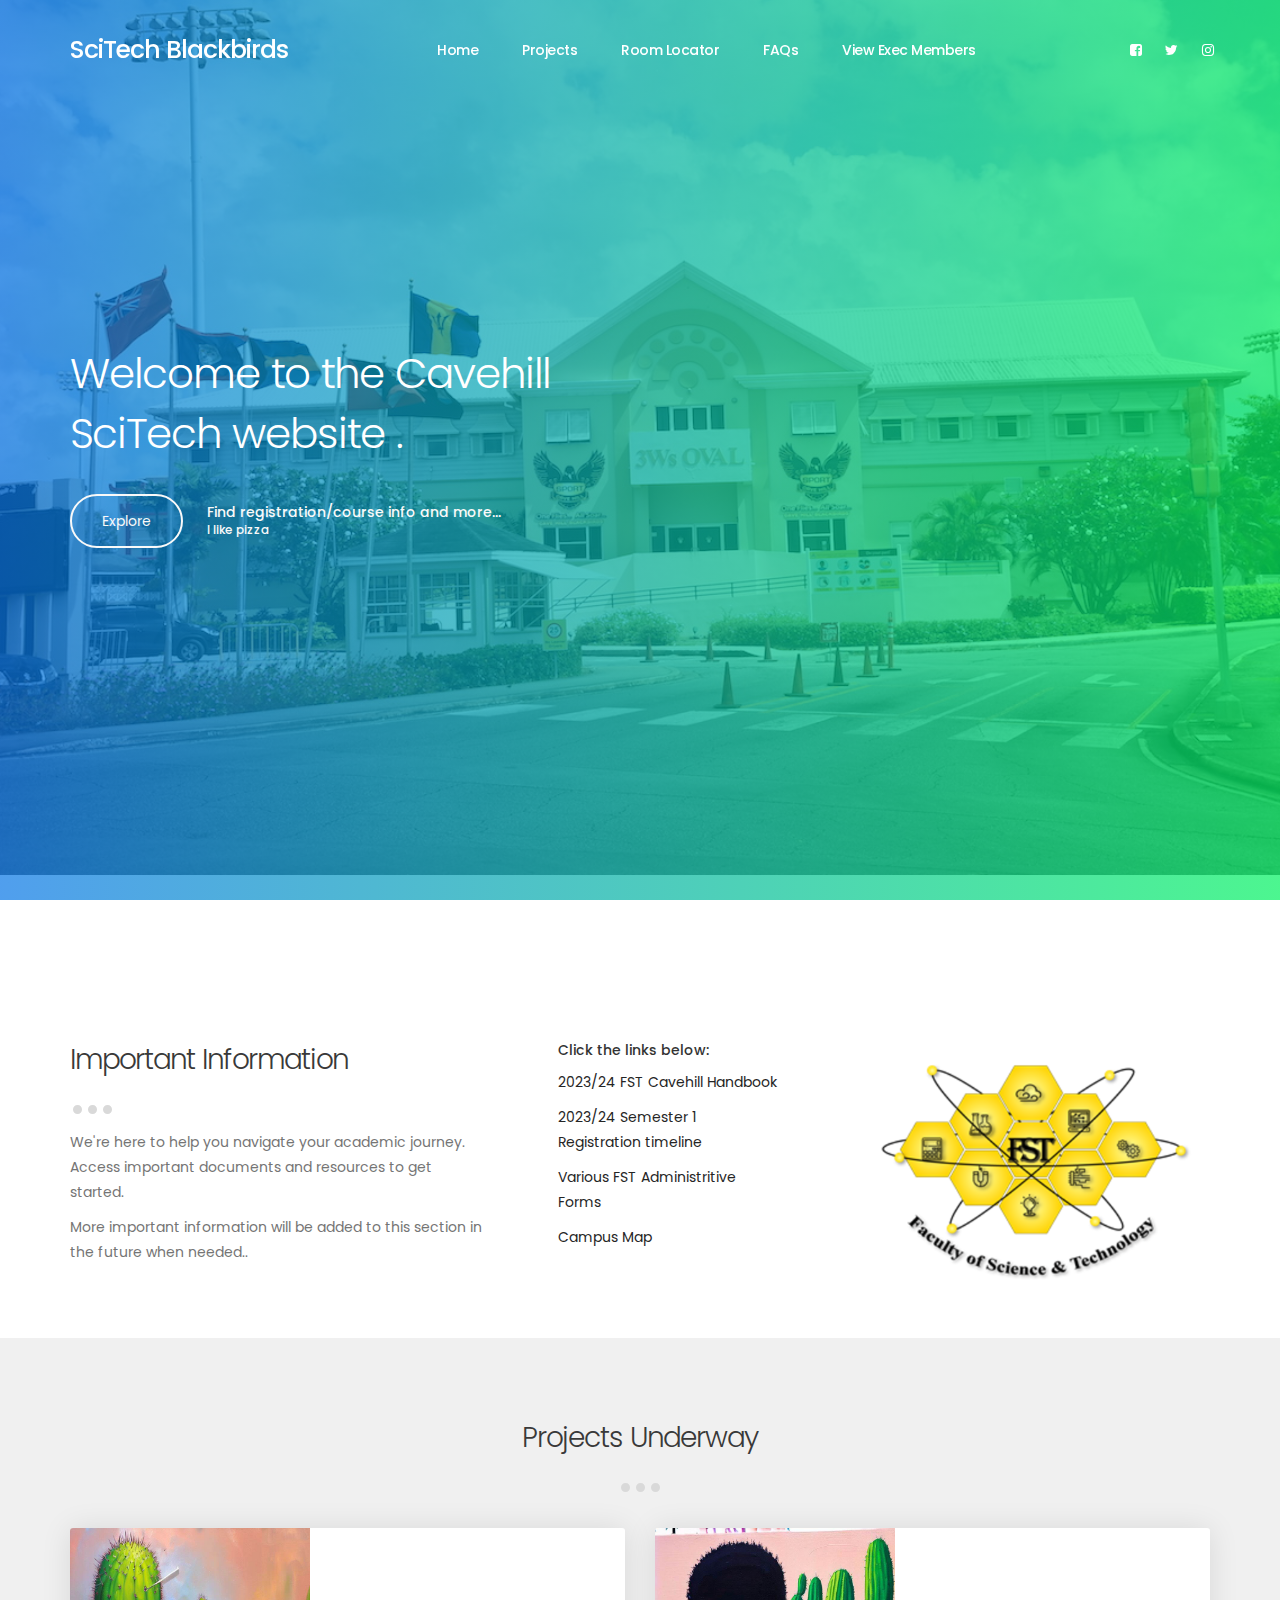
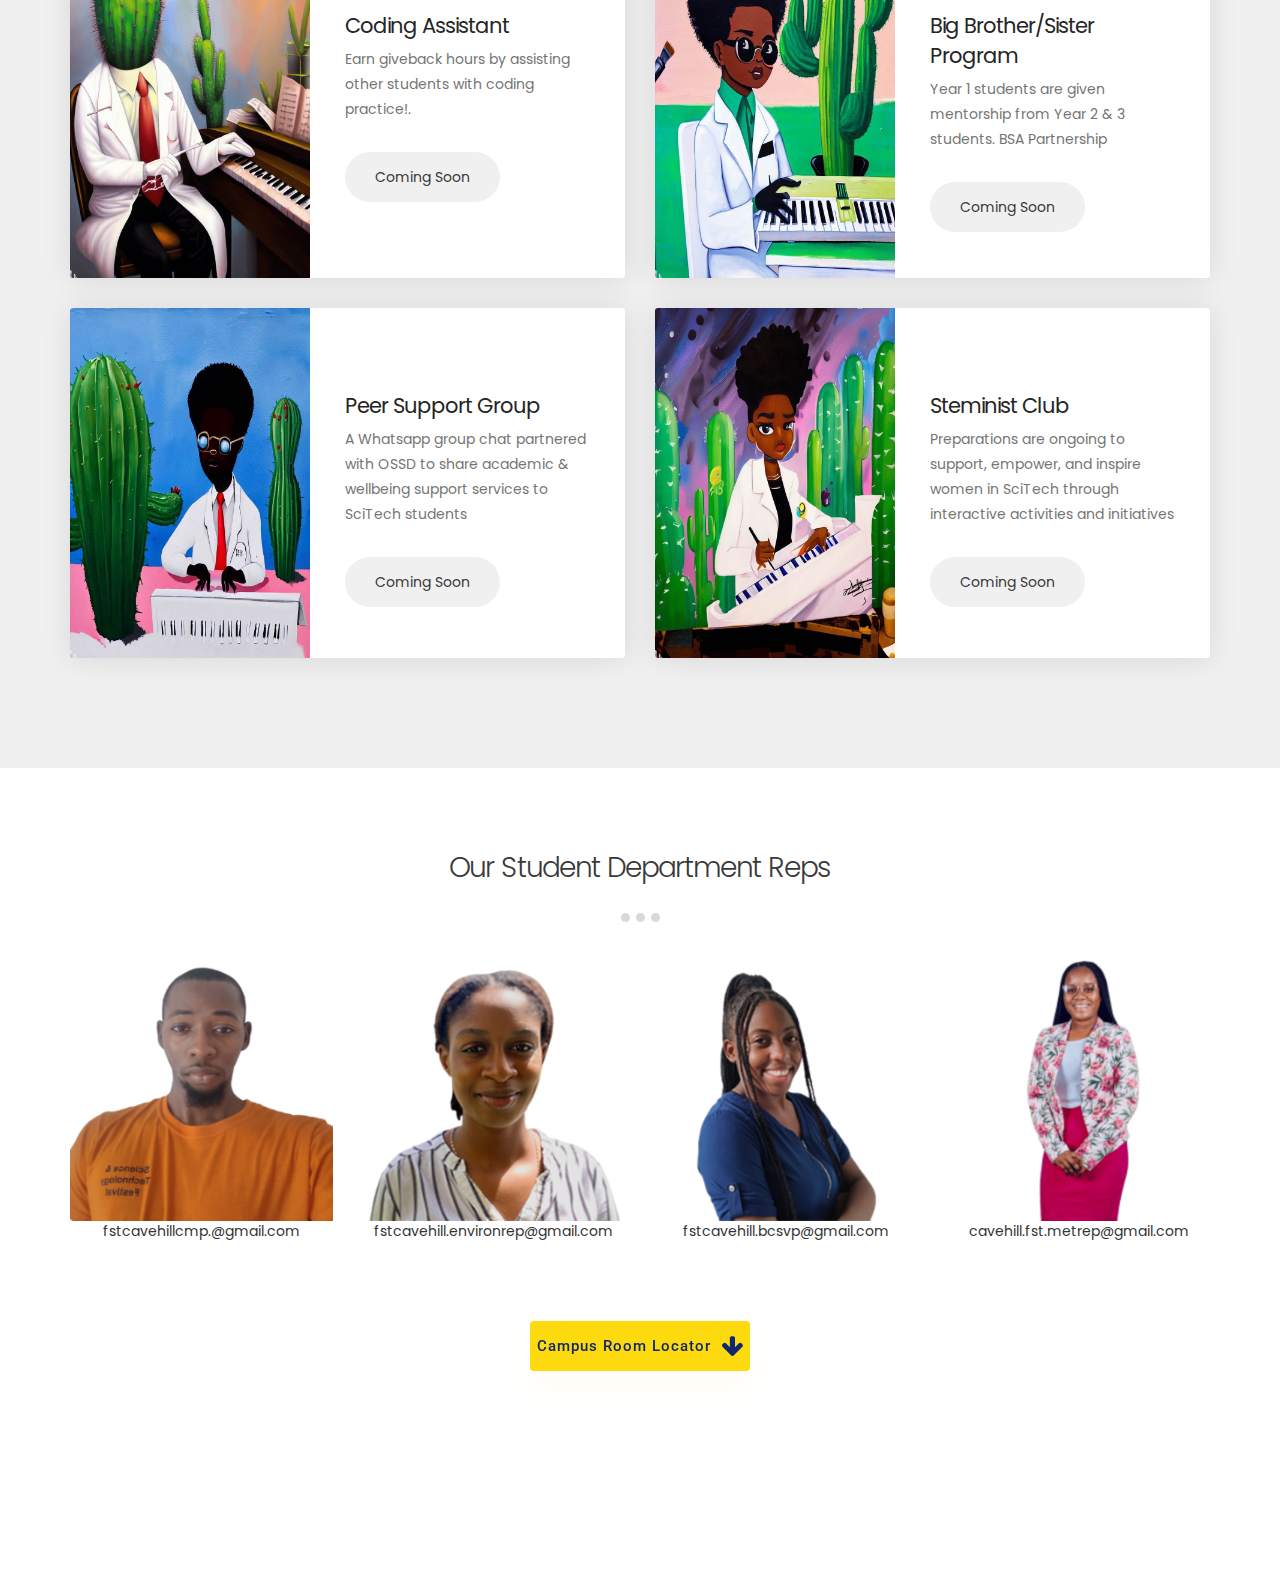
==== commit f3f0c002: "Add files via upload" ====
--- a/index.html
+++ b/index.html
@@ -2,7 +2,7 @@
 <html lang="en">
 <head>
 
-     <title>SciTech Society CaveHill</title>
+     <title>SciTech Blackbirds CaveHill</title>
 
      <meta charset="UTF-8">
      <meta http-equiv="X-UA-Compatible" content="IE=Edge">
@@ -34,7 +34,7 @@
                     </button>
 
                     <!-- lOGO TEXT HERE -->
-                    <a href="index.html" class="navbar-brand">SciTech Society</a>
+                    <a href="index.html" class="navbar-brand">SciTech Blackbirds</a>
                </div>
 
                <!-- MENU LINKS -->
@@ -67,7 +67,7 @@
 
                     <div class="col-md-6 col-sm-12">
                          <div class="home-info">
-                              <h1>Welcome to the SciTech Society.</h1>
+                              <h1>Welcome to the Cavehill SciTech website .</h1>
                               <a href="#about" class="btn section-btn smoothScroll">Explore</a>
                               <span>
                                    Find registration/course info and more...
@@ -316,6 +316,7 @@
                          <a href="https://youtu.be/p54EZ98etJo?si=ibs2TQAuJXuX2df6 "target="_blank">Dr. P. Chami</a>
                          <a href="https://youtu.be/3YR7Itpq0a0?si=_O4bVyNCxClLAt1Z&t=80 "target="_blank">Dr. C Gittens</a>
                          <a href="https://youtu.be/3YR7Itpq0a0?si=750Y-0Sr-3lL1xx6&t=72 "target="_blank">Dr. J. Chalery</a>
+                         <a href="https://youtu.be/FJxstc06d0E?si=UP_H_IEsVRHf870G&t=38" target="_blank" >Dr. J. Elcock</a>
                          <a href="https://youtu.be/iSLnPoAm15Y?si=FhqNQu4uGrcfwrvr "target="_blank">Dr. F. Lopez</a>
                          <a href="https://youtu.be/iSLnPoAm15Y?si=FhqNQu4uGrcfwrvr&t=19 "target="_blank">Dr. C. Allen</a>
                          <a href="https://youtu.be/iSLnPoAm15Y?si=FhqNQu4uGrcfwrvr&t=30 "target="_blank">Dr. S. Popuri</a>
@@ -335,6 +336,7 @@
                          <a href="https://youtu.be/p54EZ98etJo?si=ibs2TQAuJXuX2df6&t=17 "target="_blank">Prof. T. S. Ray</a>
                          <a href="https://youtu.be/GKrqBzCLKk8?si=WbK-ADv6CaSpjUPD&t=54 "target="_blank">Prof. S. Mahdi </a>
                          <a href="https://youtu.be/TD5AYKSobm4?si=eqog6AyAm_74hSfk&t=106 "target="_blank">Juilia Horrocks</a>
+                         <a href="https://youtu.be/FJxstc06d0E?si=K2fFB4yKW4A3F0AS" target="blank">Dale Franklyn</a>
                     </div>
 
                     <input class="dropdown-sub" type="checkbox" id="dropdown-sub3" name="dropdown-sub3" />
@@ -369,7 +371,6 @@
                     <label class="for-dropdown-sub" for="dropdown-sub4">Mystery Rooms<i class="uil fa fa-plus"></i></label>
                     <div class="section-dropdown-sub">
                          <a href="https://youtu.be/TD5AYKSobm4?si=eqog6AyAm_74hSfk&t=82">BCS Office</a>
-                         <a href="https://youtu.be/ZsnIqoVJ0Zc?si=Qy_r12j9jO1vNIuq&t=48" target="_blank">CMP Staff/ Graduate Reading Room</a>
                          <a href="https://youtu.be/hX7AMMnuMxs?si=T9Y_XMAA7lZCmuJD&t=80 "target="_blank">BCS Reading Room</a>
                          <a href="https://youtu.be/iSLnPoAm15Y?si=FhqNQu4uGrcfwrvr&t=48 "target="_blank">Chemical Store Room </a>
                          <a href="https://youtu.be/iSLnPoAm15Y?si=FhqNQu4uGrcfwrvr&t=58 "target="_blank">Apparatus Store Room </a>
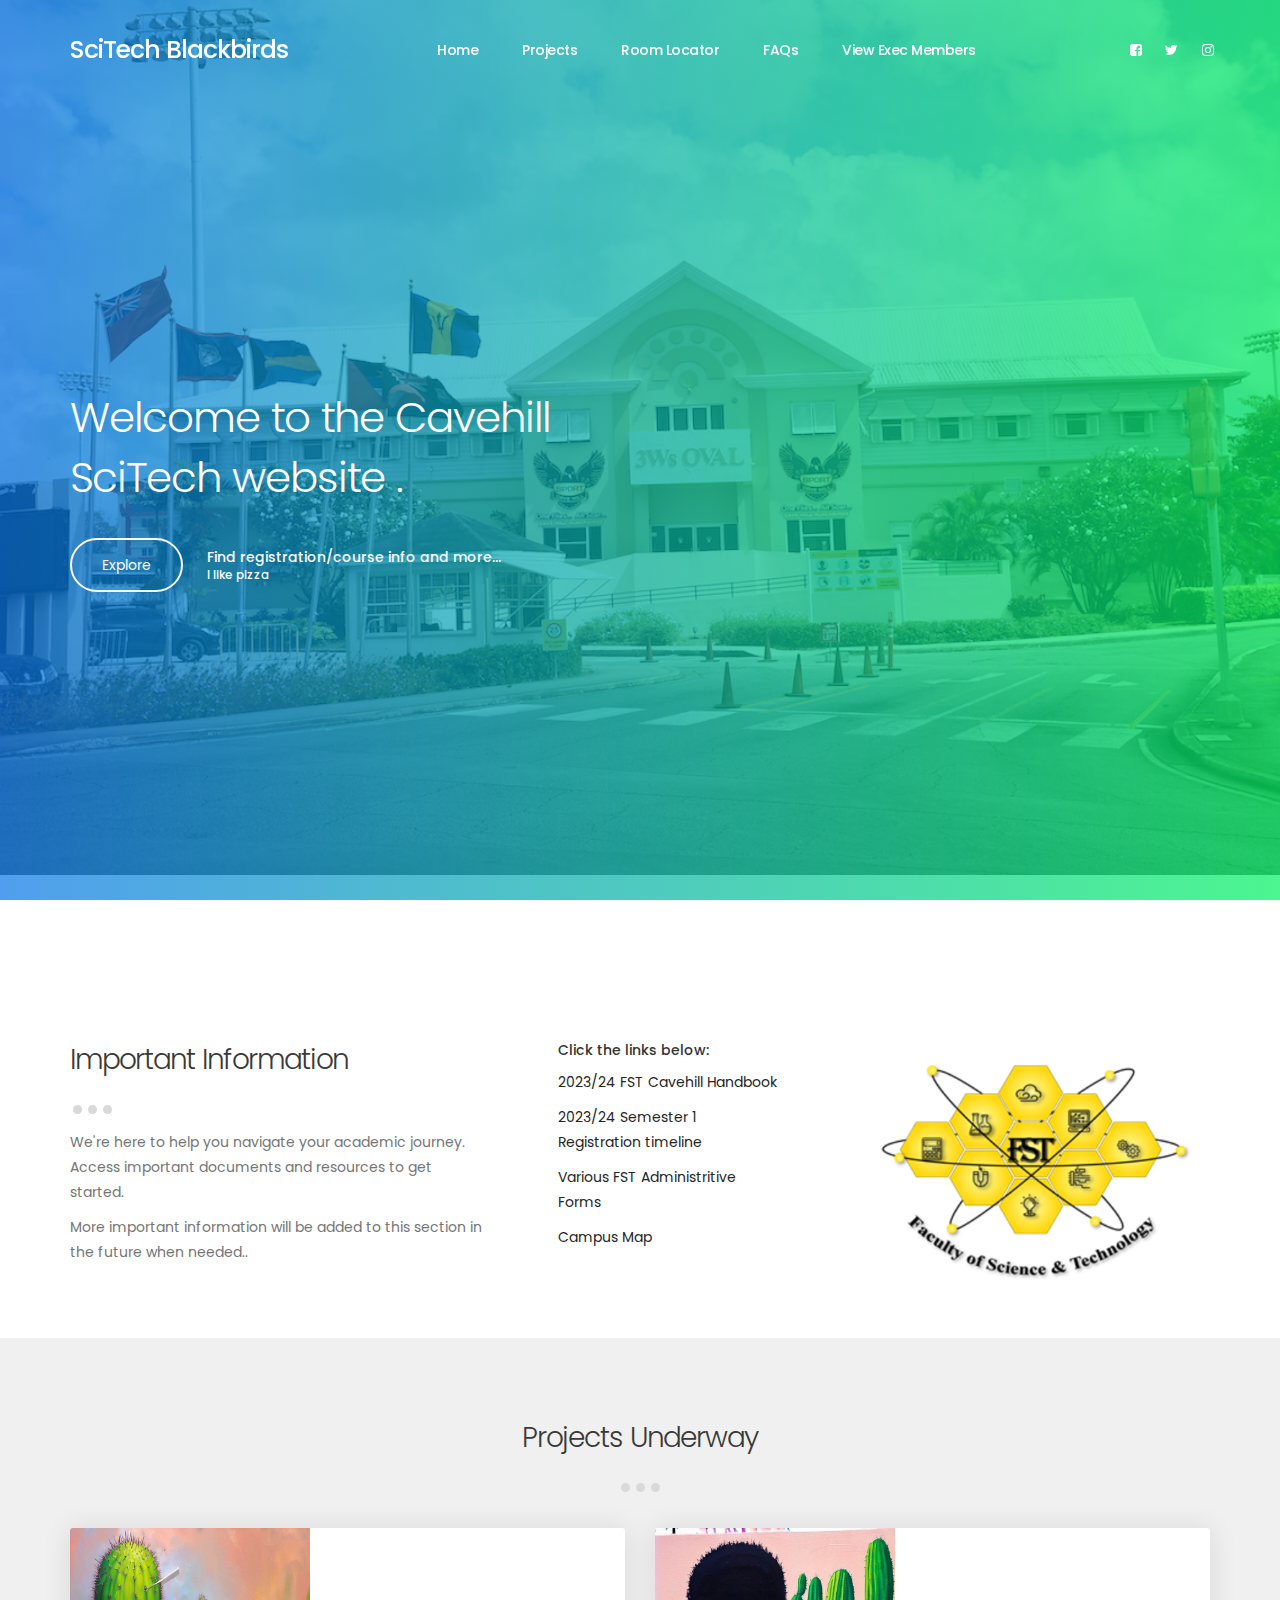
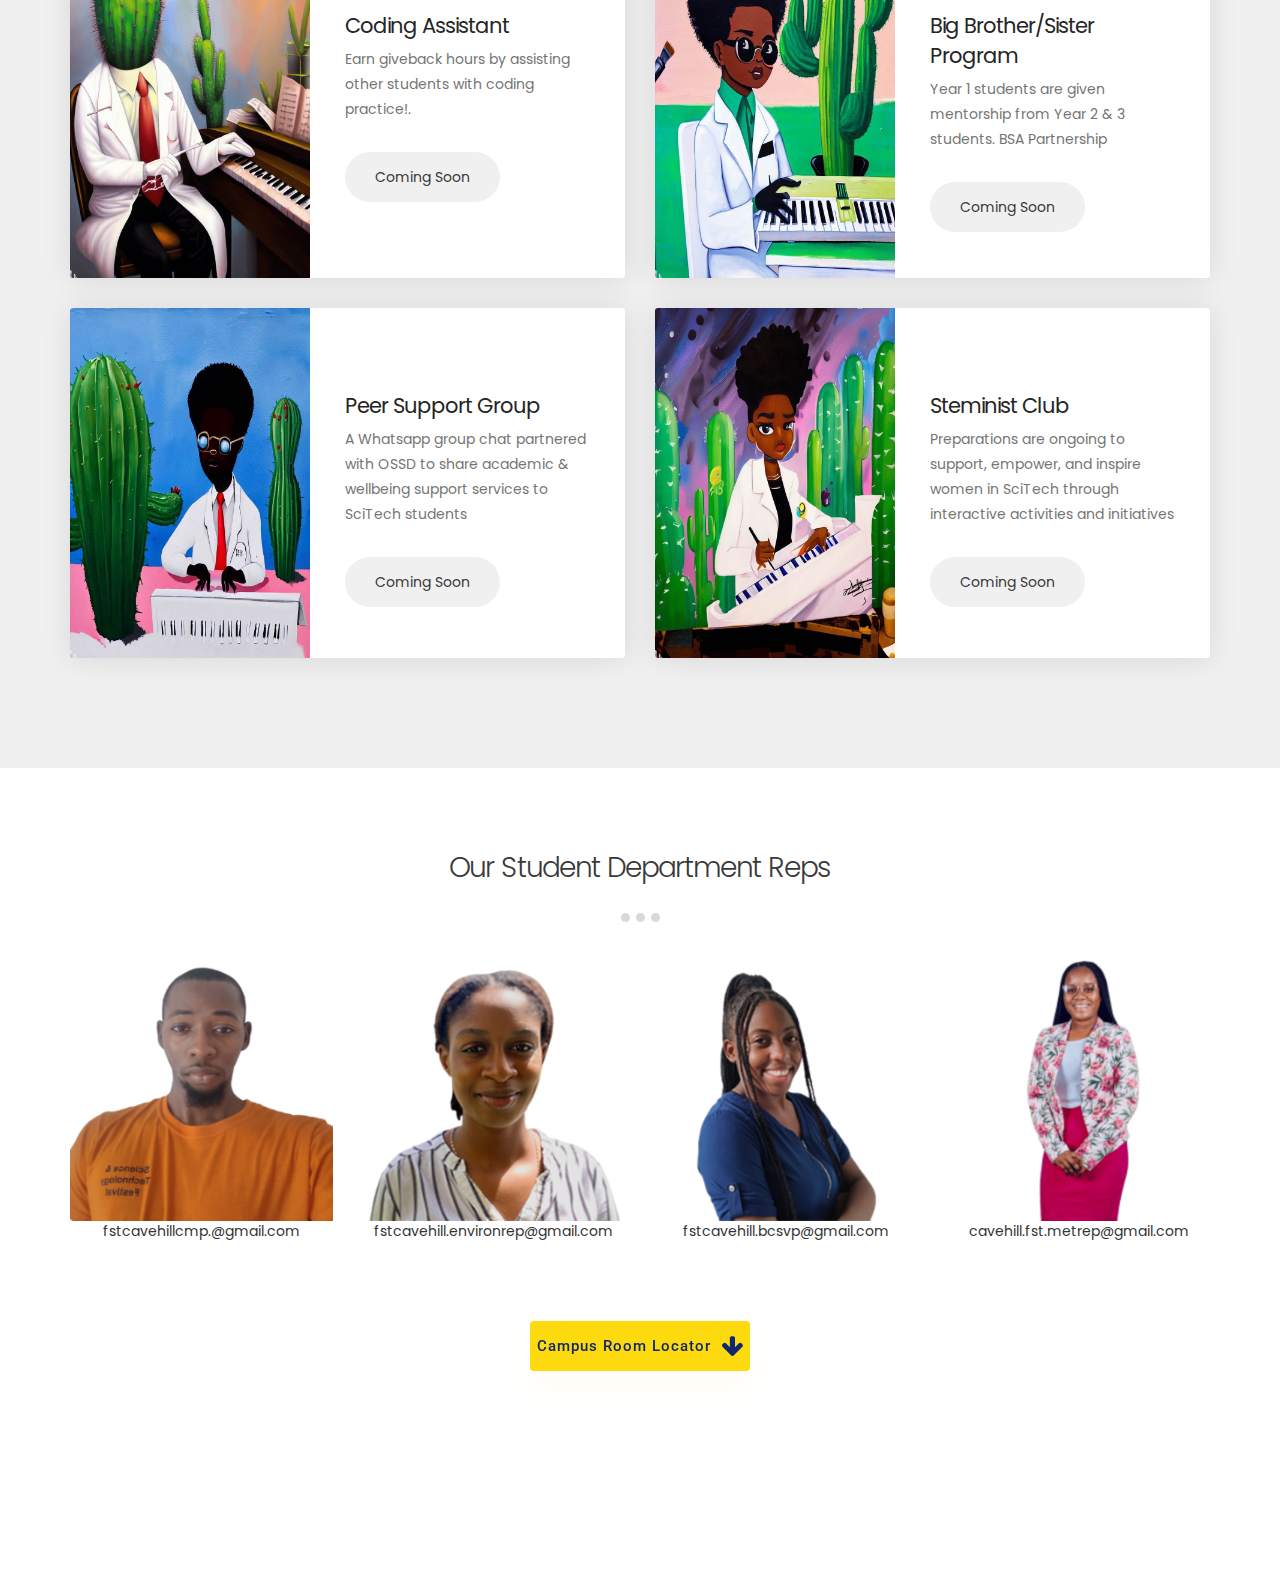
==== commit fd55d05a: "Hiden youtube video & Campus Room Locator Update" ====
--- a/index.html
+++ b/index.html
@@ -76,13 +76,13 @@
                          </div>
                     </div>
 
-                    <div class="col-md-6 col-sm-12">
+                    <!-- <div class="col-md-6 col-sm-12">
                          <div class="home-video">
                              <div class="embed-responsive embed-responsive-16by9">
                                  <iframe src="https://www.youtube.com/embed/O4qWwvHon-I" frameborder="0" allowfullscreen></iframe>
                              </div>
                          </div>
-                     </div>
+                     </div> -->
                     
                </div>
           </div>
@@ -290,13 +290,14 @@
                     <label class="for-dropdown-sub" for="dropdown-sub">Labs <i class="uil fa fa-plus"></i></label>
                     <div class="section-dropdown-sub">
                          <a href="https://youtu.be/TD5AYKSobm4?si=eqog6AyAm_74hSfk&t=74 "target="_blank">BioOrg Chem Lab</a>
-                         <a href="https://youtu.be/WOrym_QCZGM?si=wS9Y0-zPVLHScINL "target="_blank">Com Lab 6</a>
-                         <a href="https://www.youtube.com/shorts/qBRFYOrAg68" target="_blank" >CSL 1</a>
-                         <a href="https://www.youtube.com/shorts/ls9TXGf3C6w" target="_blank" >CSL 2</a>
+                         <a href="https://www.youtube.com/shorts/ls9TXGf3C6w" target="_blank" >CSL 1</a>
+                         <a href="https://www.youtube.com/shorts/qBRFYOrAg68" target="_blank" >CSL 2</a>
                          <a href="https://youtu.be/GKrqBzCLKk8?si=WbK-ADv6CaSpjUPD "target="_blank">Distributed Systems Lab </a>
                          <a href="https://youtu.be/p54EZ98etJo?si=eeWUHpxaW121LmKo&t=37 "target="_blank">Electronics Workshop </a>
                          <a href="https://youtu.be/hX7AMMnuMxs?si=T9Y_XMAA7lZCmuJD&t=64 "target="_blank">Fermentation Lab </a>
                          <a href="https://youtu.be/TD5AYKSobm4?si=5gKWtcLsOlw8qLq5 "target="_blank">Microscopy Lab</a>
+                         <a href="https://youtube.com/shorts/-pjSxiC3zd0?si=1_UC3zhyCJmErR3V" target="_blank" >ML4</a>
+                         <a href="https://youtu.be/WOrym_QCZGM?si=wS9Y0-zPVLHScINL "target="_blank">ML6 /ComLab 6</a>
                          <a href="https://youtu.be/hX7AMMnuMxs?si=T9Y_XMAA7lZCmuJD&t=85 "target="_blank">Preparation Lab </a>
                          <a href="https://youtu.be/p54EZ98etJo?si=eeWUHpxaW121LmKo&t=50 "target="_blank">Renewable Energy Lab </a>
                          <a href="https://youtu.be/TD5AYKSobm4?si=5gKWtcLsOlw8qLq5 "target="_blank">Tissue Culture Lab</a>
